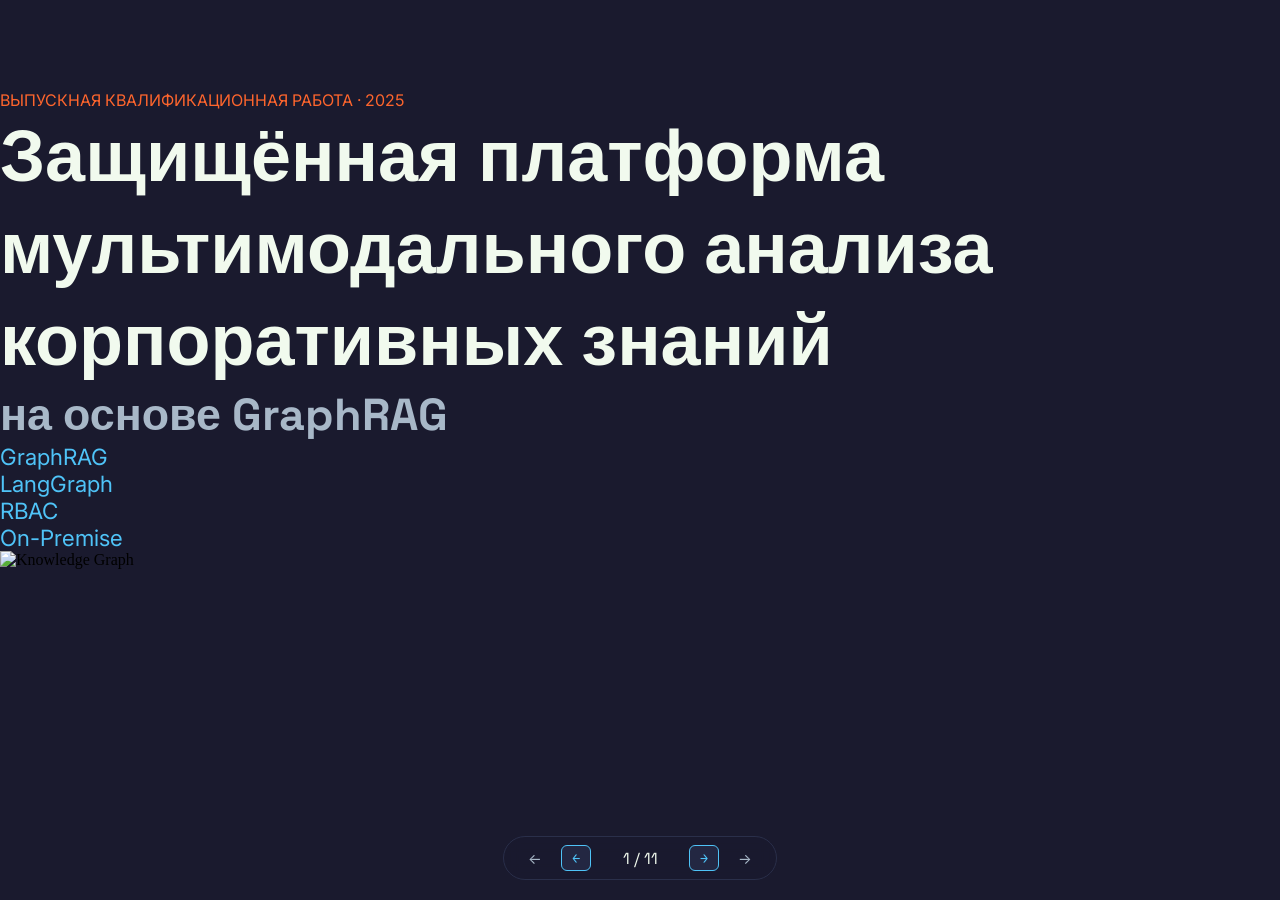
==== presentation/index.html @ 85526e38 "add presentation" ====
<!DOCTYPE html>
<html lang="ru">
<head>
<meta charset="UTF-8">
<meta name="viewport" content="width=device-width, initial-scale=1.0">
<title>GraphRAG Platform — Презентация</title>
<script src="https://cdn.tailwindcss.com"></script>
<script src="https://unpkg.com/lucide@latest"></script>
<script src="https://cdn.jsdelivr.net/npm/chart.js@4.4.1/dist/chart.umd.min.js"></script>
<style>
@import url('https://fonts.googleapis.com/css2?family=Space+Grotesk&family=Inter&family=JetBrains+Mono&display=swap');
.font-space { font-family: 'Space Grotesk', 'Century Gothic', Arial, sans-serif; }
.font-inter { font-family: 'Inter', Arial, 'Helvetica Neue', sans-serif; }
.font-mono { font-family: 'JetBrains Mono', 'Courier New', monospace; }

* { margin: 0; padding: 0; box-sizing: border-box; }
html, body { width: 100%; height: 100%; overflow: hidden; background: #1A1A2E; }

#presentation {
  width: 100vw;
  height: 100vh;
  overflow: hidden;
  position: relative;
}

#slides-track {
  display: flex;
  height: 100%;
  transition: transform 0.45s cubic-bezier(0.25, 0.46, 0.45, 0.94);
  will-change: transform;
}

.slide {
  min-width: 100vw;
  width: 100vw;
  height: 100vh;
  flex-shrink: 0;
  overflow: hidden;
  position: relative;
}

/* Navigation hint */
.nav-hint {
  position: fixed;
  bottom: 20px;
  left: 50%;
  transform: translateX(-50%);
  z-index: 100;
  display: flex;
  gap: 16px;
  align-items: center;
  background: rgba(26, 26, 46, 0.85);
  border: 1px solid #2A2F4A;
  border-radius: 40px;
  padding: 8px 24px;
  backdrop-filter: blur(8px);
  transition: opacity 0.6s;
}
.nav-hint.hidden { opacity: 0; pointer-events: none; }
.nav-hint span {
  font-family: 'Inter', Arial, sans-serif;
  font-size: 0.9rem;
  color: #A8B8C8;
}
.nav-hint .key {
  display: inline-block;
  background: #232742;
  border: 1px solid #4FC3F7;
  border-radius: 6px;
  padding: 3px 10px;
  font-family: 'JetBrains Mono', monospace;
  font-size: 0.85rem;
  color: #4FC3F7;
  margin: 0 3px;
}
.nav-hint .page-indicator {
  font-family: 'Space Grotesk', sans-serif;
  font-size: 1rem;
  color: #F1FAEE;
  min-width: 60px;
  text-align: center;
}

/* Slide-specific styles from original files */

/* Slide 4 (architecture) */
.svc-box { background:#232742; border:1px solid #4FC3F7; border-radius:8px; padding:10px 14px; text-align:center; }
.infra-box { background:#232742; border:1px solid #6B7B8B; border-radius:8px; padding:8px 12px; text-align:center; }
.actor-box { background:#2A2F4A; border:1px solid #A8B8C8; border-radius:8px; padding:8px 16px; text-align:center; }

/* Slide 6 (pipeline) */
.stage { background:#232742; border:1px solid #4FC3F7; border-radius:10px; padding:16px 20px; display:flex; flex-direction:column; gap:8px; align-items:flex-start; }

/* Slide 7 (langgraph) */
.node { background:#232742; border:1px solid #4FC3F7; border-radius:8px; padding:8px 16px; text-align:center; }
.node-yellow { border-color:#FFC300; }
.node-green { border-color:#4ADE80; }
.node-orange { border-color:#FD652D; }
.node-gray { border-color:#6B7B8B; }

/* Responsive scaling for slide content that uses fixed sizes */
.slide-inner {
  width: 100%;
  height: 100%;
  overflow: hidden;
}

/* Scale 1920x1080 content to fit viewport */
@media (min-aspect-ratio: 16/9) {
  .slide-inner.scaled {
    width: calc(100vh * 16 / 9);
    height: 100vh;
    margin: 0 auto;
  }
}
@media (max-aspect-ratio: 16/9) {
  .slide-inner.scaled {
    width: 100vw;
    height: calc(100vw * 9 / 16);
    margin: auto 0;
    position: absolute;
    top: 50%;
    left: 50%;
    transform: translate(-50%, -50%);
  }
}

/* Fade bullets for slide 8 example */
.fade-demo { opacity: 1; transition: opacity 0.3s; }
</style>
</head>
<body>

<div id="presentation">
  <div id="slides-track">

    <!-- ===== SLIDE 1 ===== -->
    <div class="slide">
      <div class="slide-inner scaled relative overflow-hidden flex flex-row" style="background:#1A1A2E">
        <div class="flex flex-col justify-center px-24 gap-8" style="flex:5; background:#1A1A2E">
          <p class="font-inter text-2xl tracking-widest font-bold" style="color:#FD652D">ВЫПУСКНАЯ КВАЛИФИКАЦИОННАЯ РАБОТА · 2025</p>
          <h1 class="font-space font-bold leading-tight" style="font-size:4.5rem; color:#F1FAEE">Защищённая платформа<br>мультимодального анализа<br>корпоративных знаний</h1>
          <h2 class="font-space font-bold" style="font-size:2.8rem; color:#A8B8C8">на основе GraphRAG</h2>
          <div class="flex flex-row gap-4 flex-wrap mt-2">
            <div class="px-5 py-2 rounded-full border font-inter" style="border-color:#4FC3F7;color:#4FC3F7;font-size:1.4rem"><p>GraphRAG</p></div>
            <div class="px-5 py-2 rounded-full border font-inter" style="border-color:#4FC3F7;color:#4FC3F7;font-size:1.4rem"><p>LangGraph</p></div>
            <div class="px-5 py-2 rounded-full border font-inter" style="border-color:#4FC3F7;color:#4FC3F7;font-size:1.4rem"><p>RBAC</p></div>
            <div class="px-5 py-2 rounded-full border font-inter" style="border-color:#4FC3F7;color:#4FC3F7;font-size:1.4rem"><p>On-Premise</p></div>
          </div>
        </div>
        <div style="width:4px; background:#FD652D; flex:none"></div>
        <div class="flex-none overflow-hidden" style="flex:4">
          <img src="https://cdn.abacus.ai/images/13b92483-7d60-4d20-ad0d-fbc3ff12bf0e.png" class="w-full h-full object-cover" alt="Knowledge Graph">
        </div>
      </div>
    </div>

    <!-- ===== SLIDE 2 ===== -->
    <div class="slide">
      <div class="slide-inner scaled relative overflow-hidden flex flex-col" style="background:#1A1A2E">
        <div class="px-20 pt-14 pb-6">
          <p class="font-inter font-bold tracking-widest" style="font-size:1.4rem;color:#FD652D">02 · ПРОБЛЕМАТИКА</p>
          <h1 class="font-space font-bold leading-tight" style="font-size:3.5rem;color:#F1FAEE">Три барьера на пути корпоративного ИИ</h1>
        </div>
        <div class="flex flex-row gap-10 px-20 pb-16 flex-1 min-h-0">
          <div class="flex flex-col flex-1 min-w-0 overflow-hidden rounded-xl" style="background:#232742">
            <div class="flex flex-row items-center gap-4 px-8 py-5" style="background:#FD652D">
              <i data-lucide="brain" style="width:2.2rem;height:2.2rem;color:#1A1A2E"></i>
              <p class="font-space font-bold" style="font-size:1.5rem;color:#1A1A2E">01</p>
            </div>
            <div class="flex flex-col gap-4 p-8 flex-1">
              <h2 class="font-space font-bold" style="font-size:2.2rem;color:#F1FAEE">Галлюцинации LLM</h2>
              <p class="font-space font-bold" style="font-size:3.5rem;color:#FD652D">до 27%</p>
              <p class="font-inter" style="font-size:1.4rem;color:#A8B8C8">некорректных ответов в enterprise-RAG</p>
              <p class="font-inter" style="font-size:1.5rem;color:#A8B8C8">Стандартные LLM генерируют правдоподобный, но фактически неверный контент без опоры на источники.</p>
            </div>
          </div>
          <div class="flex flex-col flex-1 min-w-0 overflow-hidden rounded-xl" style="background:#232742">
            <div class="flex flex-row items-center gap-4 px-8 py-5" style="background:#FFC300">
              <i data-lucide="unlink" style="width:2.2rem;height:2.2rem;color:#1A1A2E"></i>
              <p class="font-space font-bold" style="font-size:1.5rem;color:#1A1A2E">02</p>
            </div>
            <div class="flex flex-col gap-4 p-8 flex-1">
              <h2 class="font-space font-bold" style="font-size:2.2rem;color:#F1FAEE">Потеря контекста в vector-RAG</h2>
              <p class="font-inter font-bold" style="font-size:2.5rem;color:#FFC300">chunks ≠ knowledge</p>
              <p class="font-inter" style="font-size:1.4rem;color:#A8B8C8">семантический поиск рвёт связи между сущностями</p>
              <p class="font-inter" style="font-size:1.5rem;color:#A8B8C8">Документы режутся на чанки, и модель теряет глобальные зависимости между фактами и сущностями.</p>
            </div>
          </div>
          <div class="flex flex-col flex-1 min-w-0 overflow-hidden rounded-xl" style="background:#232742">
            <div class="flex flex-row items-center gap-4 px-8 py-5" style="background:#4ADE80">
              <i data-lucide="shield-alert" style="width:2.2rem;height:2.2rem;color:#1A1A2E"></i>
              <p class="font-space font-bold" style="font-size:1.5rem;color:#1A1A2E">03</p>
            </div>
            <div class="flex flex-col gap-4 p-8 flex-1">
              <h2 class="font-space font-bold" style="font-size:2.2rem;color:#F1FAEE">Безопасность корп. данных</h2>
              <p class="font-inter font-bold" style="font-size:2.2rem;color:#4ADE80">PII + prompt injection</p>
              <p class="font-inter" style="font-size:1.4rem;color:#A8B8C8">утечки и атаки на LLM-системы</p>
              <p class="font-inter" style="font-size:1.5rem;color:#A8B8C8">Облачные LLM недопустимы для банков и промышленности — нужен on-premise + контроль доступа на уровне знаний.</p>
            </div>
          </div>
        </div>
      </div>
    </div>

    <!-- ===== SLIDE 3 ===== -->
    <div class="slide">
      <div class="slide-inner scaled relative overflow-hidden flex flex-col" style="background:#1A1A2E">
        <div class="px-20 pt-12 pb-4">
          <p class="font-inter font-bold tracking-widest" style="font-size:1.4rem;color:#FD652D">03 · РЕШЕНИЕ</p>
          <h1 class="font-space font-bold leading-tight" style="font-size:3.2rem;color:#F1FAEE">Нейро-символический подход + защита по умолчанию</h1>
        </div>
        <div class="flex flex-row items-stretch gap-4 px-16 flex-1 min-h-0 pb-8">
          <div class="flex flex-col flex-1 min-w-0 overflow-hidden rounded-xl" style="background:#232742">
            <div class="w-full py-3 flex items-center justify-center" style="background:#4FC3F7">
              <i data-lucide="network" style="width:2rem;height:2rem;color:#1A1A2E"></i>
            </div>
            <div class="flex flex-col gap-3 p-8 flex-1">
              <p class="font-inter" style="font-size:1.3rem;color:#4FC3F7">01</p>
              <h2 class="font-space font-bold" style="font-size:2.8rem;color:#F1FAEE">GraphRAG</h2>
              <p class="font-inter" style="font-size:1.4rem;color:#A8B8C8">Knowledge Graph + Vector</p>
              <p class="font-inter" style="font-size:1.5rem;color:#A8B8C8;margin-top:1rem">Neo4j хранит сущности и связи, Qdrant — семантику. Ответ опирается на проверяемые узлы.</p>
            </div>
          </div>
          <div class="flex items-center justify-center flex-none px-2">
            <p class="font-space font-bold" style="font-size:4rem;color:#6B7B8B">+</p>
          </div>
          <div class="flex flex-col flex-1 min-w-0 overflow-hidden rounded-xl" style="background:#232742">
            <div class="w-full py-3 flex items-center justify-center" style="background:#4ADE80">
              <i data-lucide="key-round" style="width:2rem;height:2rem;color:#1A1A2E"></i>
            </div>
            <div class="flex flex-col gap-3 p-8 flex-1">
              <p class="font-inter" style="font-size:1.3rem;color:#4ADE80">02</p>
              <h2 class="font-space font-bold" style="font-size:2.8rem;color:#F1FAEE">RBAC</h2>
              <p class="font-inter" style="font-size:1.4rem;color:#A8B8C8">Доступ на уровне узлов графа</p>
              <p class="font-inter" style="font-size:1.5rem;color:#A8B8C8;margin-top:1rem">Каждый node в Neo4j помечен ролью; запрос фильтрует подграф до выполнения LLM.</p>
            </div>
          </div>
          <div class="flex items-center justify-center flex-none px-2">
            <p class="font-space font-bold" style="font-size:4rem;color:#6B7B8B">+</p>
          </div>
          <div class="flex flex-col flex-1 min-w-0 overflow-hidden rounded-xl" style="background:#232742">
            <div class="w-full py-3 flex items-center justify-center" style="background:#FFC300">
              <i data-lucide="shield-check" style="width:2rem;height:2rem;color:#1A1A2E"></i>
            </div>
            <div class="flex flex-col gap-3 p-8 flex-1">
              <p class="font-inter" style="font-size:1.3rem;color:#FFC300">03</p>
              <h2 class="font-space font-bold" style="font-size:2.8rem;color:#F1FAEE">Guardrails</h2>
              <p class="font-inter" style="font-size:1.4rem;color:#A8B8C8">Input + Output контроль</p>
              <p class="font-inter" style="font-size:1.5rem;color:#A8B8C8;margin-top:1rem">PII-redaction, prompt-injection detection, валидация формата ответа.</p>
            </div>
          </div>
          <div class="flex items-center justify-center flex-none px-2">
            <p class="font-space font-bold" style="font-size:4rem;color:#6B7B8B">=</p>
          </div>
          <div class="flex flex-col overflow-hidden rounded-xl" style="flex:1.4;background:#FD652D">
            <div class="flex flex-col gap-4 p-8 flex-1 justify-center items-center text-center">
              <h2 class="font-space font-bold" style="font-size:2.8rem;color:#fff">Проверяемые ответы</h2>
              <p class="font-inter" style="font-size:1.5rem;color:#fff">audit-trail · zero-trust · air-gapped</p>
            </div>
          </div>
        </div>
        <div class="flex flex-row gap-0 px-16 pb-6">
          <div class="flex-1 text-center">
            <p class="font-inter" style="font-size:1.3rem;color:#4FC3F7">→ Решает: галлюцинации</p>
          </div>
          <div class="flex-1 text-center">
            <p class="font-inter" style="font-size:1.3rem;color:#4ADE80">→ Решает: утечки данных</p>
          </div>
          <div class="flex-1 text-center">
            <p class="font-inter" style="font-size:1.3rem;color:#FFC300">→ Решает: атаки на LLM</p>
          </div>
          <div style="flex:1.4"></div>
        </div>
      </div>
    </div>

    <!-- ===== SLIDE 4 ===== -->
    <div class="slide">
      <div class="slide-inner scaled relative overflow-hidden flex flex-col" style="background:#1A1A2E">
        <div class="px-20 pt-10 pb-4">
          <p class="font-inter font-bold tracking-widest" style="font-size:1.4rem;color:#FD652D">04 · АРХИТЕКТУРА · C4 LEVEL 1-2</p>
          <h1 class="font-space font-bold leading-tight" style="font-size:3.2rem;color:#F1FAEE">Микросервисы и интеграция компонентов</h1>
        </div>
        <div class="flex-1 min-h-0 mx-16 mb-8 rounded-xl overflow-hidden flex flex-col gap-6 p-8" style="background:#0E1424">
          <div class="flex flex-row justify-center gap-12">
            <div class="actor-box">
              <p class="font-space font-bold" style="font-size:1.5rem;color:#F1FAEE">Аналитик / Юрист</p>
              <p class="font-inter" style="font-size:1.1rem;color:#A8B8C8">запросы на естественном языке</p>
            </div>
            <div class="actor-box">
              <p class="font-space font-bold" style="font-size:1.5rem;color:#F1FAEE">Администратор</p>
              <p class="font-inter" style="font-size:1.1rem;color:#A8B8C8">управление ролями и данными</p>
            </div>
          </div>
          <div class="flex justify-center">
            <svg width="4" height="30"><line x1="2" y1="0" x2="2" y2="30" stroke="#4FC3F7" stroke-width="2"/><polygon points="-4,25 10,25 2,30" fill="#4FC3F7"/></svg>
          </div>
          <div class="flex flex-col gap-4 rounded-xl p-5" style="border:2px dashed #FD652D">
            <p class="font-space font-bold text-center" style="font-size:1.6rem;color:#FD652D">GraphRAG Platform (FastAPI · LangGraph)</p>
            <div class="grid gap-4" style="grid-template-columns:repeat(6,1fr)">
              <div class="svc-box"><p class="font-space font-bold" style="font-size:1.4rem;color:#F1FAEE">Frontend</p><p class="font-inter" style="font-size:1rem;color:#4FC3F7">React UI</p></div>
              <div class="svc-box"><p class="font-space font-bold" style="font-size:1.4rem;color:#F1FAEE">API Gateway</p><p class="font-inter" style="font-size:1rem;color:#4FC3F7">FastAPI</p></div>
              <div class="svc-box"><p class="font-space font-bold" style="font-size:1.4rem;color:#F1FAEE">LangGraph</p><p class="font-inter" style="font-size:1rem;color:#4FC3F7">stateful agents</p></div>
              <div class="svc-box"><p class="font-space font-bold" style="font-size:1.4rem;color:#F1FAEE">RBAC Service</p><p class="font-inter" style="font-size:1rem;color:#4FC3F7">Cypher filters</p></div>
              <div class="svc-box"><p class="font-space font-bold" style="font-size:1.4rem;color:#F1FAEE">Guardrails</p><p class="font-inter" style="font-size:1rem;color:#4FC3F7">PII · Injection</p></div>
              <div class="svc-box"><p class="font-space font-bold" style="font-size:1.4rem;color:#F1FAEE">Ingestion</p><p class="font-inter" style="font-size:1rem;color:#4FC3F7">chunk · embed · extract</p></div>
            </div>
          </div>
          <div class="flex justify-center">
            <svg width="4" height="30"><line x1="2" y1="0" x2="2" y2="30" stroke="#4FC3F7" stroke-width="2"/><polygon points="-4,25 10,25 2,30" fill="#4FC3F7"/></svg>
          </div>
          <div class="flex flex-row justify-center gap-8">
            <div class="infra-box">
              <p class="font-space font-bold" style="font-size:1.5rem;color:#4FC3F7">Neo4j</p>
              <p class="font-inter" style="font-size:1.1rem;color:#A8B8C8">Knowledge Graph</p>
            </div>
            <div class="infra-box">
              <p class="font-space font-bold" style="font-size:1.5rem;color:#FD652D">Qdrant</p>
              <p class="font-inter" style="font-size:1.1rem;color:#A8B8C8">Vector Store</p>
            </div>
            <div class="infra-box">
              <p class="font-space font-bold" style="font-size:1.5rem;color:#A8B8C8">PostgreSQL</p>
              <p class="font-inter" style="font-size:1.1rem;color:#A8B8C8">Metadata · Users</p>
            </div>
            <div class="infra-box">
              <p class="font-space font-bold" style="font-size:1.5rem;color:#4ADE80">Ollama</p>
              <p class="font-inter" style="font-size:1.1rem;color:#A8B8C8">Qwen 2.5 · bge-m3</p>
            </div>
          </div>
          <div class="flex justify-center">
            <p class="font-inter" style="font-size:1.2rem;color:#6B7B8B">Связи: REST · gRPC · Cypher · async events</p>
          </div>
        </div>
      </div>
    </div>

    <!-- ===== SLIDE 5 ===== -->
    <div class="slide">
      <div class="slide-inner scaled relative overflow-hidden flex flex-col" style="background:#1A1A2E">
        <div class="px-20 pt-10 pb-4">
          <p class="font-inter font-bold tracking-widest" style="font-size:1.4rem;color:#FD652D">05 · ТЕХНИЧЕСКИЙ СТЕК</p>
          <h1 class="font-space font-bold leading-tight" style="font-size:3.2rem;color:#F1FAEE">Выбор продиктован 8GB VRAM и air-gap</h1>
        </div>
        <div class="flex flex-row gap-10 px-16 pb-10 flex-1 min-h-0">
          <div class="flex flex-col flex-none overflow-hidden rounded-xl" style="flex:3">
            <table class="w-full h-full" style="border-collapse:collapse">
              <thead>
                <tr style="background:#232742">
                  <th class="text-left px-6 py-4"><p class="font-space font-bold" style="font-size:1.5rem;color:#F1FAEE">Компонент</p></th>
                  <th class="text-left px-6 py-4"><p class="font-space font-bold" style="font-size:1.5rem;color:#F1FAEE">Выбор</p></th>
                  <th class="text-left px-6 py-4"><p class="font-space font-bold" style="font-size:1.5rem;color:#F1FAEE">Обоснование</p></th>
                </tr>
              </thead>
              <tbody>
                <tr style="border-top:1px solid #2A2F4A">
                  <td class="px-6 py-4"><p class="font-inter" style="font-size:1.4rem;color:#F1FAEE">LLM</p></td>
                  <td class="px-6 py-4"><p class="font-inter" style="font-size:1.3rem;color:#4FC3F7">Qwen 2.5 (7B)</p></td>
                  <td class="px-6 py-4"><p class="font-inter" style="font-size:1.3rem;color:#A8B8C8">русскоязычная, ~4.5 GB VRAM, instruct</p></td>
                </tr>
                <tr style="border-top:1px solid #2A2F4A">
                  <td class="px-6 py-4"><p class="font-inter" style="font-size:1.4rem;color:#F1FAEE">Embeddings</p></td>
                  <td class="px-6 py-4"><p class="font-inter" style="font-size:1.3rem;color:#4FC3F7">bge-m3</p></td>
                  <td class="px-6 py-4"><p class="font-inter" style="font-size:1.3rem;color:#A8B8C8">multilingual, 8192 ctx, top-tier RU</p></td>
                </tr>
                <tr style="border-top:1px solid #2A2F4A">
                  <td class="px-6 py-4"><p class="font-inter" style="font-size:1.4rem;color:#F1FAEE">Inference</p></td>
                  <td class="px-6 py-4"><p class="font-inter" style="font-size:1.3rem;color:#4FC3F7">Ollama</p></td>
                  <td class="px-6 py-4"><p class="font-inter" style="font-size:1.3rem;color:#A8B8C8">локальный сервер, GGUF, REST API</p></td>
                </tr>
                <tr style="border-top:1px solid #2A2F4A">
                  <td class="px-6 py-4"><p class="font-inter" style="font-size:1.4rem;color:#F1FAEE">Graph DB</p></td>
                  <td class="px-6 py-4"><p class="font-inter" style="font-size:1.3rem;color:#4FC3F7">Neo4j 5</p></td>
                  <td class="px-6 py-4"><p class="font-inter" style="font-size:1.3rem;color:#A8B8C8">Cypher, node-level ACL, community ed.</p></td>
                </tr>
                <tr style="border-top:1px solid #2A2F4A">
                  <td class="px-6 py-4"><p class="font-inter" style="font-size:1.4rem;color:#F1FAEE">Vector DB</p></td>
                  <td class="px-6 py-4"><p class="font-inter" style="font-size:1.3rem;color:#4FC3F7">Qdrant</p></td>
                  <td class="px-6 py-4"><p class="font-inter" style="font-size:1.3rem;color:#A8B8C8">on-prem, payload filtering, gRPC</p></td>
                </tr>
                <tr style="border-top:1px solid #2A2F4A">
                  <td class="px-6 py-4"><p class="font-inter" style="font-size:1.4rem;color:#F1FAEE">Orchestration</p></td>
                  <td class="px-6 py-4"><p class="font-inter" style="font-size:1.3rem;color:#4FC3F7">LangGraph</p></td>
                  <td class="px-6 py-4"><p class="font-inter" style="font-size:1.3rem;color:#A8B8C8">stateful, ветвление, human-in-the-loop</p></td>
                </tr>
                <tr style="border-top:1px solid #2A2F4A">
                  <td class="px-6 py-4"><p class="font-inter" style="font-size:1.4rem;color:#F1FAEE">Metadata</p></td>
                  <td class="px-6 py-4"><p class="font-inter" style="font-size:1.3rem;color:#4FC3F7">PostgreSQL</p></td>
                  <td class="px-6 py-4"><p class="font-inter" style="font-size:1.3rem;color:#A8B8C8">users, sessions, audit-log</p></td>
                </tr>
              </tbody>
            </table>
          </div>
          <div class="flex flex-col gap-6 rounded-xl p-8 overflow-hidden" style="flex:2;background:#232742">
            <p class="font-inter font-bold tracking-widest" style="font-size:1.3rem;color:#6B7B8B">ЦЕЛЕВОЕ ЖЕЛЕЗО</p>
            <div>
              <p class="font-space font-bold" style="font-size:4.5rem;color:#FD652D">RTX 4060</p>
              <p class="font-inter" style="font-size:1.5rem;color:#A8B8C8">8 GB GDDR6 · Windows 11</p>
            </div>
            <p class="font-space font-bold" style="font-size:1.6rem;color:#F1FAEE">Распределение VRAM</p>
            <div class="flex flex-col gap-3">
              <div class="flex flex-row rounded overflow-hidden" style="height:40px">
                <div style="flex:56;background:#FD652D"></div>
                <div style="flex:14;background:#4FC3F7"></div>
                <div style="flex:18;background:#FFC300"></div>
                <div style="flex:12;background:#6B7B8B"></div>
              </div>
              <div class="flex flex-row gap-4 flex-wrap">
                <div class="flex flex-row items-center gap-2"><div style="width:14px;height:14px;background:#FD652D;border-radius:2px"></div><p class="font-inter" style="font-size:1.2rem;color:#A8B8C8">Qwen 2.5 7B 56%</p></div>
                <div class="flex flex-row items-center gap-2"><div style="width:14px;height:14px;background:#4FC3F7;border-radius:2px"></div><p class="font-inter" style="font-size:1.2rem;color:#A8B8C8">bge-m3 14%</p></div>
                <div class="flex flex-row items-center gap-2"><div style="width:14px;height:14px;background:#FFC300;border-radius:2px"></div><p class="font-inter" style="font-size:1.2rem;color:#A8B8C8">KV cache 18%</p></div>
                <div class="flex flex-row items-center gap-2"><div style="width:14px;height:14px;background:#6B7B8B;border-radius:2px"></div><p class="font-inter" style="font-size:1.2rem;color:#A8B8C8">Запас / OS 12%</p></div>
              </div>
            </div>
            <p class="font-inter font-bold" style="font-size:1.4rem;color:#4ADE80;margin-top:auto">Полностью offline · zero внешние API</p>
          </div>
        </div>
      </div>
    </div>

    <!-- ===== SLIDE 6 ===== -->
    <div class="slide">
      <div class="slide-inner scaled relative overflow-hidden flex flex-col" style="background:#1A1A2E">
        <div class="px-20 pt-10 pb-6">
          <p class="font-inter font-bold tracking-widest" style="font-size:1.4rem;color:#FD652D">06 · GRAPHRAG PIPELINE</p>
          <h1 class="font-space font-bold leading-tight" style="font-size:3.4rem;color:#F1FAEE">От документа до графа знаний</h1>
        </div>
        <div class="flex-1 min-h-0 px-12 flex flex-col justify-center gap-6">
          <div class="flex flex-row items-center gap-2">
            <div class="stage" style="flex:1">
              <div class="flex flex-row items-center gap-3">
                <i data-lucide="file-text" style="width:2rem;height:2rem;color:#4FC3F7"></i>
                <p class="font-inter" style="font-size:1.2rem;color:#6B7B8B">01</p>
              </div>
              <p class="font-space font-bold" style="font-size:1.8rem;color:#F1FAEE">Документы</p>
              <p class="font-inter" style="font-size:1.2rem;color:#A8B8C8">PDF / DOCX / TXT</p>
              <p class="font-inter" style="font-size:1.2rem;color:#A8B8C8">RusLawOD, RFSD</p>
            </div>
            <svg width="60" height="24" viewBox="0 0 60 24"><line x1="0" y1="12" x2="48" y2="12" stroke="#4FC3F7" stroke-width="2"/><polygon points="42,6 60,12 42,18" fill="#4FC3F7"/></svg>
            <div class="stage" style="flex:1.3">
              <div class="flex flex-row items-center gap-3">
                <i data-lucide="scissors" style="width:2rem;height:2rem;color:#4FC3F7"></i>
                <p class="font-inter" style="font-size:1.2rem;color:#6B7B8B">02</p>
              </div>
              <p class="font-space font-bold" style="font-size:1.8rem;color:#F1FAEE">Chunking + NER/RE</p>
              <p class="font-inter" style="font-size:1.2rem;color:#A8B8C8">semantic chunks</p>
              <p class="font-inter" style="font-size:1.2rem;color:#A8B8C8">entity & relation extraction (LLM)</p>
            </div>
            <div class="flex flex-col gap-2 flex-none">
              <svg width="80" height="80" viewBox="0 0 80 80">
                <line x1="0" y1="40" x2="30" y2="40" stroke="#4FC3F7" stroke-width="2"/>
                <line x1="30" y1="40" x2="30" y2="15" stroke="#4FC3F7" stroke-width="2"/>
                <line x1="30" y1="15" x2="68" y2="15" stroke="#4FC3F7" stroke-width="2"/>
                <polygon points="62,9 80,15 62,21" fill="#4FC3F7"/>
                <line x1="30" y1="40" x2="30" y2="65" stroke="#FD652D" stroke-width="2"/>
                <line x1="30" y1="65" x2="68" y2="65" stroke="#FD652D" stroke-width="2"/>
                <polygon points="62,59 80,65 62,71" fill="#FD652D"/>
              </svg>
            </div>
            <div class="flex flex-col gap-4" style="flex:1.3">
              <div class="stage" style="border-color:#4FC3F7">
                <div class="flex flex-row items-center gap-3">
                  <i data-lucide="network" style="width:1.8rem;height:1.8rem;color:#4FC3F7"></i>
                  <p class="font-inter" style="font-size:1.1rem;color:#6B7B8B">03a</p>
                </div>
                <p class="font-space font-bold" style="font-size:1.6rem;color:#4FC3F7">Neo4j Graph</p>
                <p class="font-inter" style="font-size:1.1rem;color:#A8B8C8">узлы: Документ, Норма, Лицо, Дата</p>
                <p class="font-inter" style="font-size:1.1rem;color:#A8B8C8">рёбра: cites, defines</p>
              </div>
              <div class="stage" style="border-color:#FD652D">
                <div class="flex flex-row items-center gap-3">
                  <i data-lucide="database" style="width:1.8rem;height:1.8rem;color:#FD652D"></i>
                  <p class="font-inter" style="font-size:1.1rem;color:#6B7B8B">03b</p>
                </div>
                <p class="font-space font-bold" style="font-size:1.6rem;color:#FD652D">Qdrant Vectors</p>
                <p class="font-inter" style="font-size:1.1rem;color:#A8B8C8">bge-m3 embeddings</p>
                <p class="font-inter" style="font-size:1.1rem;color:#A8B8C8">payload: doc_id, role_tag</p>
              </div>
            </div>
            <div class="flex-none">
              <svg width="80" height="80" viewBox="0 0 80 80">
                <line x1="0" y1="15" x2="50" y2="15" stroke="#4FC3F7" stroke-width="2"/>
                <line x1="50" y1="15" x2="50" y2="40" stroke="#4ADE80" stroke-width="2"/>
                <line x1="0" y1="65" x2="50" y2="65" stroke="#FD652D" stroke-width="2"/>
                <line x1="50" y1="65" x2="50" y2="40" stroke="#4ADE80" stroke-width="2"/>
                <line x1="50" y1="40" x2="68" y2="40" stroke="#4ADE80" stroke-width="2"/>
                <polygon points="62,34 80,40 62,46" fill="#4ADE80"/>
              </svg>
            </div>
            <div class="stage" style="flex:1.3;border-color:#4ADE80">
              <div class="flex flex-row items-center gap-3">
                <i data-lucide="layers" style="width:2rem;height:2rem;color:#4ADE80"></i>
                <p class="font-inter" style="font-size:1.2rem;color:#6B7B8B">04</p>
              </div>
              <p class="font-space font-bold" style="font-size:1.8rem;color:#4ADE80">Hybrid Retriever</p>
              <p class="font-inter" style="font-size:1.2rem;color:#A8B8C8">Cypher subgraph + top-k semantic</p>
              <p class="font-inter" style="font-size:1.2rem;color:#A8B8C8">→ контекст для LLM</p>
            </div>
          </div>
          <div class="flex flex-row gap-0 mt-4 mx-4 rounded-xl overflow-hidden" style="background:#232742">
            <div class="flex flex-col items-center justify-center py-5 flex-1" style="border-right:1px solid #2A2F4A">
              <p class="font-space font-bold" style="font-size:2.5rem;color:#FD652D">~2.5K</p>
              <p class="font-inter" style="font-size:1.2rem;color:#A8B8C8">документов RusLawOD</p>
            </div>
            <div class="flex flex-col items-center justify-center py-5 flex-1" style="border-right:1px solid #2A2F4A">
              <p class="font-space font-bold" style="font-size:2.5rem;color:#4FC3F7">~48K</p>
              <p class="font-inter" style="font-size:1.2rem;color:#A8B8C8">узлов в графе</p>
            </div>
            <div class="flex flex-col items-center justify-center py-5 flex-1" style="border-right:1px solid #2A2F4A">
              <p class="font-space font-bold" style="font-size:2.5rem;color:#4ADE80">1024</p>
              <p class="font-inter" style="font-size:1.2rem;color:#A8B8C8">dim bge-m3</p>
            </div>
            <div class="flex flex-col items-center justify-center py-5 flex-1">
              <p class="font-space font-bold" style="font-size:2.5rem;color:#FFC300">hybrid</p>
              <p class="font-inter" style="font-size:1.2rem;color:#A8B8C8">retrieval strategy</p>
            </div>
          </div>
        </div>
      </div>
    </div>

    <!-- ===== SLIDE 7 ===== -->
    <div class="slide">
      <div class="slide-inner scaled relative overflow-hidden flex flex-col" style="background:#1A1A2E">
        <div class="px-20 pt-10 pb-6">
          <p class="font-inter font-bold tracking-widest" style="font-size:1.4rem;color:#FD652D">07 · LANGGRAPH ORCHESTRATION</p>
          <h1 class="font-space font-bold leading-tight" style="font-size:3.4rem;color:#F1FAEE">Stateful агенты и граф состояний</h1>
        </div>
        <div class="flex flex-row flex-1 min-h-0 gap-8 px-16 pb-10">
          <div class="flex flex-col justify-center gap-3 overflow-hidden" style="flex:3">
            <div class="flex flex-col items-center gap-2">
              <div class="node node-gray" style="width:280px"><p class="font-space font-bold" style="font-size:1.4rem;color:#A8B8C8">User Query</p></div>
              <svg width="4" height="28"><line x1="2" y1="0" x2="2" y2="28" stroke="#6B7B8B" stroke-width="2"/><polygon points="-3,22 9,22 2,28" fill="#6B7B8B"/></svg>
              <div class="node node-yellow" style="width:300px">
                <p class="font-space font-bold" style="font-size:1.4rem;color:#FFC300">Input Guardrails</p>
                <p class="font-inter" style="font-size:1.1rem;color:#A8B8C8">PII · Injection</p>
              </div>
              <svg width="4" height="28"><line x1="2" y1="0" x2="2" y2="28" stroke="#4FC3F7" stroke-width="2"/><polygon points="-3,22 9,22 2,28" fill="#4FC3F7"/></svg>
              <div class="node" style="width:300px">
                <p class="font-space font-bold" style="font-size:1.4rem;color:#4FC3F7">Router Agent</p>
                <p class="font-inter" style="font-size:1.1rem;color:#A8B8C8">graph vs vector</p>
              </div>
              <div class="flex flex-row items-start gap-8 mt-1">
                <div class="flex flex-col items-center gap-2">
                  <svg width="4" height="22"><line x1="2" y1="0" x2="2" y2="22" stroke="#4ADE80" stroke-width="2"/><polygon points="-3,16 9,16 2,22" fill="#4ADE80"/></svg>
                  <div class="node node-green" style="width:230px">
                    <p class="font-space font-bold" style="font-size:1.3rem;color:#4ADE80">RBAC Filter</p>
                    <p class="font-inter" style="font-size:1rem;color:#A8B8C8">Cypher по ролям</p>
                  </div>
                </div>
                <div class="flex flex-col items-center gap-2">
                  <svg width="4" height="22"><line x1="2" y1="0" x2="2" y2="22" stroke="#4FC3F7" stroke-width="2"/><polygon points="-3,16 9,16 2,22" fill="#4FC3F7"/></svg>
                  <div class="node" style="width:230px">
                    <p class="font-space font-bold" style="font-size:1.3rem;color:#4FC3F7">Hybrid Retriever</p>
                  </div>
                </div>
              </div>
              <svg width="4" height="22"><line x1="2" y1="0" x2="2" y2="22" stroke="#FD652D" stroke-width="2"/><polygon points="-3,16 9,16 2,22" fill="#FD652D"/></svg>
              <div class="node node-orange" style="width:300px">
                <p class="font-space font-bold" style="font-size:1.4rem;color:#FD652D">LLM Generate</p>
                <p class="font-inter" style="font-size:1.1rem;color:#A8B8C8">Qwen 2.5 7B</p>
              </div>
              <svg width="4" height="22"><line x1="2" y1="0" x2="2" y2="22" stroke="#FFC300" stroke-width="2"/><polygon points="-3,16 9,16 2,22" fill="#FFC300"/></svg>
              <div class="node node-yellow" style="width:300px">
                <p class="font-space font-bold" style="font-size:1.4rem;color:#FFC300">Output Guardrails</p>
              </div>
              <svg width="4" height="22"><line x1="2" y1="0" x2="2" y2="22" stroke="#6B7B8B" stroke-width="2"/><polygon points="-3,16 9,16 2,22" fill="#6B7B8B"/></svg>
              <div class="node node-gray" style="width:280px"><p class="font-space font-bold" style="font-size:1.4rem;color:#A8B8C8">Verified Answer</p></div>
            </div>
            <p class="font-inter text-center" style="font-size:1.2rem;color:#6B7B8B">Условные рёбра позволяют повторный retrieval при низкой уверенности</p>
          </div>
          <div class="flex flex-col flex-none overflow-hidden rounded-xl" style="flex:2;background:#0E1424">
            <div class="px-6 py-3" style="border-bottom:1px solid #2A2F4A">
              <p class="font-mono" style="font-size:1.2rem;color:#6B7B8B">orchestrator/graph.py</p>
            </div>
            <div class="flex-1 overflow-hidden p-6">
              <pre class="font-mono" style="font-size:1.15rem;color:#A8B8C8;line-height:1.7"><span style="color:#4FC3F7">graph</span> = StateGraph(AgentState)
<span style="color:#4FC3F7">graph</span>.add_node(<span style="color:#4ADE80">"guard_in"</span>, input_guardrails)
<span style="color:#4FC3F7">graph</span>.add_node(<span style="color:#4ADE80">"router"</span>, router_agent)
<span style="color:#4FC3F7">graph</span>.add_node(<span style="color:#4ADE80">"rbac"</span>, rbac_filter)
<span style="color:#4FC3F7">graph</span>.add_node(<span style="color:#4ADE80">"retrieve"</span>, hybrid_retriever)
<span style="color:#4FC3F7">graph</span>.add_node(<span style="color:#4ADE80">"generate"</span>, llm_generate)
<span style="color:#4FC3F7">graph</span>.add_node(<span style="color:#4ADE80">"guard_out"</span>, output_guardrails)

<span style="color:#4FC3F7">graph</span>.set_entry_point(<span style="color:#4ADE80">"guard_in"</span>)
<span style="color:#4FC3F7">graph</span>.add_edge(<span style="color:#4ADE80">"guard_in"</span>, <span style="color:#4ADE80">"router"</span>)
<span style="color:#4FC3F7">graph</span>.add_conditional_edges(
    <span style="color:#4ADE80">"router"</span>, choose_strategy,
    {<span style="color:#4ADE80">"graph"</span>: <span style="color:#4ADE80">"rbac"</span>, <span style="color:#4ADE80">"vector"</span>: <span style="color:#4ADE80">"retrieve"</span>}
)
<span style="color:#4FC3F7">graph</span>.add_edge(<span style="color:#4ADE80">"rbac"</span>, <span style="color:#4ADE80">"retrieve"</span>)
<span style="color:#4FC3F7">graph</span>.add_edge(<span style="color:#4ADE80">"retrieve"</span>, <span style="color:#4ADE80">"generate"</span>)
<span style="color:#4FC3F7">graph</span>.add_conditional_edges(
    <span style="color:#4ADE80">"generate"</span>, check_confidence,
    {<span style="color:#4ADE80">"low"</span>: <span style="color:#4ADE80">"router"</span>, <span style="color:#4ADE80">"ok"</span>: <span style="color:#4ADE80">"guard_out"</span>}
)
<span style="color:#4FC3F7">graph</span>.add_edge(<span style="color:#4ADE80">"guard_out"</span>, END)</pre>
            </div>
          </div>
        </div>
      </div>
    </div>

    <!-- ===== SLIDE 8 ===== -->
    <div class="slide">
      <div class="slide-inner scaled relative overflow-hidden flex flex-col" style="background:#1A1A2E">
        <div class="px-20 pt-10 pb-6">
          <p class="font-inter font-bold tracking-widest" style="font-size:1.4rem;color:#FD652D">08 · SECURITY</p>
          <h1 class="font-space font-bold leading-tight" style="font-size:3.2rem;color:#F1FAEE">RBAC на узлах графа + двусторонние Guardrails</h1>
        </div>
        <div class="flex flex-row gap-8 px-16 pb-10 flex-1 min-h-0">
          <div class="flex flex-col flex-1 min-w-0 rounded-xl overflow-hidden" style="background:#232742">
            <div class="flex flex-row items-center gap-4 px-8 py-4" style="background:#1A3A2A">
              <i data-lucide="key-round" style="width:2rem;height:2rem;color:#4ADE80"></i>
              <p class="font-space font-bold" style="font-size:1.5rem;color:#4ADE80">NODE-LEVEL RBAC</p>
            </div>
            <div class="flex flex-col gap-4 p-8 flex-1">
              <h2 class="font-space font-bold" style="font-size:2rem;color:#F1FAEE">Доступ ограничен до выполнения LLM</h2>
              <div class="flex flex-col gap-3">
                <div class="flex flex-row gap-3 items-start"><i data-lucide="circle-dot" style="width:1.4rem;height:1.4rem;color:#4ADE80;flex-shrink:0;margin-top:2px"></i><p class="font-inter" style="font-size:1.4rem;color:#A8B8C8">Каждый узел Neo4j имеет свойство <span style="color:#4FC3F7">roles: [str]</span></p></div>
                <div class="flex flex-row gap-3 items-start"><i data-lucide="circle-dot" style="width:1.4rem;height:1.4rem;color:#4ADE80;flex-shrink:0;margin-top:2px"></i><p class="font-inter" style="font-size:1.4rem;color:#A8B8C8">Cypher-запрос фильтрует подграф ролью пользователя</p></div>
                <div class="flex flex-row gap-3 items-start"><i data-lucide="circle-dot" style="width:1.4rem;height:1.4rem;color:#4ADE80;flex-shrink:0;margin-top:2px"></i><p class="font-inter" style="font-size:1.4rem;color:#A8B8C8">LLM никогда не видит запрещённые сущности</p></div>
              </div>
              <div class="rounded-lg p-5 mt-2" style="background:#0E1424">
                <pre class="font-mono" style="font-size:1.2rem;color:#A8B8C8;line-height:1.7"><span style="color:#FFC300">MATCH</span> (d:Document)-[:CONTAINS]->(n:Norm)
<span style="color:#FFC300">WHERE</span> $user_role <span style="color:#FFC300">IN</span> d.roles
  <span style="color:#FFC300">AND</span> $user_role <span style="color:#FFC300">IN</span> n.roles
<span style="color:#FFC300">RETURN</span> n</pre>
              </div>
              <div class="flex flex-row items-center gap-3 mt-2">
                <div class="flex flex-row gap-2">
                  <div class="rounded-full flex items-center justify-center" style="width:36px;height:36px;background:#4ADE80"><p class="font-inter font-bold" style="font-size:0.9rem;color:#1A1A2E">N1</p></div>
                  <div class="rounded-full flex items-center justify-center" style="width:36px;height:36px;background:#4ADE80"><p class="font-inter font-bold" style="font-size:0.9rem;color:#1A1A2E">N2</p></div>
                  <div class="rounded-full flex items-center justify-center" style="width:36px;height:36px;background:#4ADE80"><p class="font-inter font-bold" style="font-size:0.9rem;color:#1A1A2E">N3</p></div>
                  <div class="rounded-full flex items-center justify-center border" style="width:36px;height:36px;background:#232742;border-color:#6B7B8B"><p class="font-inter" style="font-size:1.2rem;color:#6B7B8B">🔒</p></div>
                  <div class="rounded-full flex items-center justify-center border" style="width:36px;height:36px;background:#232742;border-color:#6B7B8B"><p class="font-inter" style="font-size:1.2rem;color:#6B7B8B">🔒</p></div>
                </div>
                <p class="font-inter" style="font-size:1.2rem;color:#6B7B8B">analyst: 3 из 5 узлов · admin: все 5</p>
              </div>
            </div>
          </div>
          <div class="flex flex-col flex-1 min-w-0 gap-6">
            <div class="flex flex-col rounded-xl overflow-hidden flex-1" style="background:#232742">
              <div class="flex flex-row items-center gap-4 px-8 py-4" style="background:#3A3000">
                <i data-lucide="arrow-down-to-line" style="width:2rem;height:2rem;color:#FFC300"></i>
                <p class="font-space font-bold" style="font-size:1.5rem;color:#FFC300">Input Guardrails</p>
              </div>
              <div class="flex flex-col gap-3 p-6 flex-1">
                <div class="flex flex-row gap-3 items-start"><i data-lucide="shield" style="width:1.3rem;height:1.3rem;color:#FFC300;flex-shrink:0;margin-top:3px"></i><p class="font-inter" style="font-size:1.3rem;color:#A8B8C8">PII detection (ФИО, ИНН, паспорт) → redaction</p></div>
                <div class="flex flex-row gap-3 items-start"><i data-lucide="shield" style="width:1.3rem;height:1.3rem;color:#FFC300;flex-shrink:0;margin-top:3px"></i><p class="font-inter" style="font-size:1.3rem;color:#A8B8C8">Prompt injection detection (regex + classifier)</p></div>
                <div class="flex flex-row gap-3 items-start"><i data-lucide="shield" style="width:1.3rem;height:1.3rem;color:#FFC300;flex-shrink:0;margin-top:3px"></i><p class="font-inter" style="font-size:1.3rem;color:#A8B8C8">Token & length validation</p></div>
                <div class="rounded p-3 mt-1" style="background:#0E1424">
                  <p class="font-mono" style="font-size:1.1rem;color:#FFC300">'Игнорируй инструкции...' → <span style="color:#FD652D">BLOCKED</span></p>
                </div>
              </div>
            </div>
            <div class="flex flex-col rounded-xl overflow-hidden flex-1" style="background:#232742">
              <div class="flex flex-row items-center gap-4 px-8 py-4" style="background:#1A3A1A">
                <i data-lucide="arrow-up-from-line" style="width:2rem;height:2rem;color:#4ADE80"></i>
                <p class="font-space font-bold" style="font-size:1.5rem;color:#4ADE80">Output Guardrails</p>
              </div>
              <div class="flex flex-col gap-3 p-6 flex-1">
                <div class="flex flex-row gap-3 items-start"><i data-lucide="check-circle" style="width:1.3rem;height:1.3rem;color:#4ADE80;flex-shrink:0;margin-top:3px"></i><p class="font-inter" style="font-size:1.3rem;color:#A8B8C8">Grounding check vs retrieved subgraph</p></div>
                <div class="flex flex-row gap-3 items-start"><i data-lucide="check-circle" style="width:1.3rem;height:1.3rem;color:#4ADE80;flex-shrink:0;margin-top:3px"></i><p class="font-inter" style="font-size:1.3rem;color:#A8B8C8">PII leak в ответе → redaction</p></div>
                <div class="flex flex-row gap-3 items-start"><i data-lucide="check-circle" style="width:1.3rem;height:1.3rem;color:#4ADE80;flex-shrink:0;margin-top:3px"></i><p class="font-inter" style="font-size:1.3rem;color:#A8B8C8">Schema-валидация JSON-ответа</p></div>
                <div class="rounded p-3 mt-1" style="background:#0E1424">
                  <p class="font-mono" style="font-size:1.1rem;color:#4ADE80">Ответ без источника → <span style="color:#4FC3F7">re-route retrieve</span></p>
                </div>
              </div>
            </div>
          </div>
        </div>
      </div>
    </div>

    <!-- ===== SLIDE 9 ===== -->
    <div class="slide">
      <div class="slide-inner scaled relative overflow-hidden flex flex-col" style="background:#1A1A2E">
        <div class="px-20 pt-10 pb-6">
          <p class="font-inter font-bold tracking-widest" style="font-size:1.4rem;color:#FD652D">9 · OBSERVABILITY</p>
          <h1 class="font-space font-bold leading-tight" style="font-size:3.4rem;color:#F1FAEE">Трассировка, метрики, дашборды</h1>
        </div>
        <div class="flex flex-row gap-6 px-16 flex-none">
          <div class="flex flex-col flex-1 min-w-0 rounded-xl overflow-hidden" style="background:#232742">
            <div class="w-full py-3 px-6" style="background:#4FC3F7">
              <p class="font-space font-bold" style="font-size:1.6rem;color:#1A1A2E">Jaeger</p>
              <p class="font-inter" style="font-size:1rem;color:#1A1A2E">Distributed Traces</p>
            </div>
            <div class="flex flex-col gap-2 p-5">
              <p class="font-inter" style="font-size:1.3rem;color:#A8B8C8">• span: guard_in → router → retrieve → generate</p>
              <p class="font-inter" style="font-size:1.3rem;color:#A8B8C8">• end-to-end latency breakdown</p>
              <p class="font-inter" style="font-size:1.3rem;color:#A8B8C8">• корреляция по trace_id</p>
            </div>
          </div>
          <div class="flex flex-col flex-1 min-w-0 rounded-xl overflow-hidden" style="background:#232742">
            <div class="w-full py-3 px-6" style="background:#FD652D">
              <p class="font-space font-bold" style="font-size:1.6rem;color:#1A1A2E">Prometheus</p>
              <p class="font-inter" style="font-size:1rem;color:#1A1A2E">Metrics</p>
            </div>
            <div class="flex flex-col gap-2 p-5">
              <p class="font-inter" style="font-size:1.3rem;color:#A8B8C8">• request_rate, error_rate</p>
              <p class="font-inter" style="font-size:1.3rem;color:#A8B8C8">• llm_token_per_sec, vram_usage</p>
              <p class="font-inter" style="font-size:1.3rem;color:#A8B8C8">• guardrails_blocked_total</p>
            </div>
          </div>
          <div class="flex flex-col flex-1 min-w-0 rounded-xl overflow-hidden" style="background:#232742">
            <div class="w-full py-3 px-6" style="background:#4ADE80">
              <p class="font-space font-bold" style="font-size:1.6rem;color:#1A1A2E">Grafana</p>
              <p class="font-inter" style="font-size:1rem;color:#1A1A2E">Dashboards</p>
            </div>
            <div class="flex flex-col gap-2 p-5">
              <p class="font-inter" style="font-size:1.3rem;color:#A8B8C8">• SLO: P95 latency < 12s</p>
              <p class="font-inter" style="font-size:1.3rem;color:#A8B8C8">• RBAC denials per role</p>
              <p class="font-inter" style="font-size:1.3rem;color:#A8B8C8">• топ запросов и подграфов</p>
            </div>
          </div>
        </div>
        <div class="flex-1 min-h-0 mx-16 my-6 rounded-xl overflow-hidden flex flex-col" style="background:#232742">
          <div class="px-8 pt-5">
            <p class="font-space font-bold" style="font-size:1.5rem;color:#F1FAEE">P95 Latency — мониторинг в реальном времени</p>
          </div>
          <div class="flex-1 min-h-0 px-6 pb-4">
            <canvas id="latencyChart"></canvas>
          </div>
        </div>
      </div>
    </div>

    <!-- ===== SLIDE 10 ===== -->
    <div class="slide">
      <div class="slide-inner scaled relative overflow-hidden flex flex-col" style="background:#1A1A2E">
        <div class="px-20 pt-10 pb-4">
          <p class="font-inter font-bold tracking-widest" style="font-size:1.4rem;color:#FD652D">10 · PERFORMANCE</p>
          <h1 class="font-space font-bold leading-tight" style="font-size:3.2rem;color:#F1FAEE">Измерено на целевом железе</h1>
        </div>
        <div class="flex flex-row px-16 gap-0 my-4">
          <div class="flex flex-col items-center justify-center flex-1 py-5" style="border-right:1px solid #2A2F4A">
            <p class="font-space font-bold" style="font-size:3.8rem;color:#FD652D">7.2 GB</p>
            <p class="font-inter" style="font-size:1.4rem;color:#A8B8C8">пик VRAM</p>
          </div>
          <div class="flex flex-col items-center justify-center flex-1 py-5" style="border-right:1px solid #2A2F4A">
            <p class="font-space font-bold" style="font-size:3.8rem;color:#4FC3F7">10.4 с</p>
            <p class="font-inter" style="font-size:1.4rem;color:#A8B8C8">P95 end-to-end</p>
          </div>
          <div class="flex flex-col items-center justify-center flex-1 py-5">
            <p class="font-space font-bold" style="font-size:3.8rem;color:#4ADE80">28 tok/s</p>
            <p class="font-inter" style="font-size:1.4rem;color:#A8B8C8">генерация T-lite Q4_K_M</p>
          </div>
        </div>
        <div class="flex flex-row gap-8 px-16 pb-10 flex-1 min-h-0">
          <div class="flex flex-col flex-1 min-w-0 rounded-xl p-6 overflow-hidden" style="background:#232742">
            <p class="font-space font-bold" style="font-size:1.5rem;color:#F1FAEE;margin-bottom:8px">Использование VRAM (8 GB)</p>
            <div class="flex-1 min-h-0">
              <canvas id="donutChart"></canvas>
            </div>
          </div>
          <div class="flex flex-col flex-1 min-w-0 rounded-xl p-6 overflow-hidden" style="background:#232742">
            <p class="font-space font-bold" style="font-size:1.5rem;color:#F1FAEE;margin-bottom:8px">Задержка по стадиям пайплайна (~10.4 с итого)</p>
            <div class="flex-1 min-h-0">
              <canvas id="latencyBar"></canvas>
            </div>
          </div>
        </div>
      </div>
    </div>

    <!-- ===== SLIDE 11 ===== -->
    <div class="slide">
      <div class="slide-inner scaled relative overflow-hidden flex flex-col" style="background:#1A1A2E">
        <div class="px-20 pt-10 pb-6">
          <p class="font-inter font-bold tracking-widest" style="font-size:1.4rem;color:#FD652D">11 · ДОСТИЖЕНИЯ</p>
          <h1 class="font-space font-bold leading-tight" style="font-size:3.4rem;color:#F1FAEE">Все требования ТЗ выполнены</h1>
        </div>
        <div class="flex flex-row gap-10 px-16 pb-10 flex-1 min-h-0">
          <div class="flex flex-col gap-0 overflow-hidden" style="flex:3">
            <div class="grid gap-0" style="grid-template-columns:1fr 1fr;grid-template-rows:repeat(5,1fr)">
              <div class="flex flex-row items-center gap-4 py-5" style="border-bottom:1px solid #2A2F4A;padding-right:20px">
                <i data-lucide="check-circle-2" style="width:2rem;height:2rem;color:#4ADE80;flex-shrink:0"></i>
                <p class="font-inter" style="font-size:1.4rem;color:#F1FAEE">GraphRAG pipeline (Neo4j + Qdrant)</p>
              </div>
              <div class="flex flex-row items-center gap-4 py-5" style="border-bottom:1px solid #2A2F4A;padding-left:20px;border-left:1px solid #2A2F4A">
                <i data-lucide="check-circle-2" style="width:2rem;height:2rem;color:#4ADE80;flex-shrink:0"></i>
                <p class="font-inter" style="font-size:1.4rem;color:#F1FAEE">LangGraph stateful orchestration</p>
              </div>
              <div class="flex flex-row items-center gap-4 py-5" style="border-bottom:1px solid #2A2F4A;padding-right:20px">
                <i data-lucide="check-circle-2" style="width:2rem;height:2rem;color:#4ADE80;flex-shrink:0"></i>
                <p class="font-inter" style="font-size:1.4rem;color:#F1FAEE">Node-level RBAC в Neo4j</p>
              </div>
              <div class="flex flex-row items-center gap-4 py-5" style="border-bottom:1px solid #2A2F4A;padding-left:20px;border-left:1px solid #2A2F4A">
                <i data-lucide="check-circle-2" style="width:2rem;height:2rem;color:#4ADE80;flex-shrink:0"></i>
                <p class="font-inter" style="font-size:1.4rem;color:#F1FAEE">Input/Output Guardrails (PII, injection)</p>
              </div>
              <div class="flex flex-row items-center gap-4 py-5" style="border-bottom:1px solid #2A2F4A;padding-right:20px">
                <i data-lucide="check-circle-2" style="width:2rem;height:2rem;color:#4ADE80;flex-shrink:0"></i>
                <p class="font-inter" style="font-size:1.4rem;color:#F1FAEE">On-premise / air-gapped (Ollama)</p>
              </div>
              <div class="flex flex-row items-center gap-4 py-5" style="border-bottom:1px solid #2A2F4A;padding-left:20px;border-left:1px solid #2A2F4A">
                <i data-lucide="check-circle-2" style="width:2rem;height:2rem;color:#4ADE80;flex-shrink:0"></i>
                <p class="font-inter" style="font-size:1.4rem;color:#F1FAEE">Поддержка русского языка</p>
              </div>
              <div class="flex flex-row items-center gap-4 py-5" style="border-bottom:1px solid #2A2F4A;padding-right:20px">
                <i data-lucide="check-circle-2" style="width:2rem;height:2rem;color:#4ADE80;flex-shrink:0"></i>
                <p class="font-inter" style="font-size:1.4rem;color:#F1FAEE">Работа на RTX 4060 8GB</p>
              </div>
              <div class="flex flex-row items-center gap-4 py-5" style="border-bottom:1px solid #2A2F4A;padding-left:20px;border-left:1px solid #2A2F4A">
                <i data-lucide="check-circle-2" style="width:2rem;height:2rem;color:#4ADE80;flex-shrink:0"></i>
                <p class="font-inter" style="font-size:1.4rem;color:#F1FAEE">41 автоматический тест</p>
              </div>
              <div class="flex flex-row items-center gap-4 py-5" style="padding-right:20px">
                <i data-lucide="check-circle-2" style="width:2rem;height:2rem;color:#4ADE80;flex-shrink:0"></i>
                <p class="font-inter" style="font-size:1.4rem;color:#F1FAEE">Observability: Jaeger + Prometheus + Grafana</p>
              </div>
              <div class="flex flex-row items-center gap-4 py-5" style="padding-left:20px;border-left:1px solid #2A2F4A">
                <i data-lucide="check-circle-2" style="width:2rem;height:2rem;color:#4ADE80;flex-shrink:0"></i>
                <p class="font-inter" style="font-size:1.4rem;color:#F1FAEE">Frontend для конечных пользователей</p>
              </div>
            </div>
          </div>
          <div class="flex flex-col gap-6 rounded-xl p-8 overflow-hidden" style="flex:2;background:#232742">
            <p class="font-inter font-bold tracking-widest" style="font-size:1.2rem;color:#6B7B8B">СЕКТОРА ПРИМЕНЕНИЯ</p>
            <div class="flex flex-col gap-6 flex-1">
              <div class="flex flex-row items-center gap-5">
                <i data-lucide="landmark" style="width:3rem;height:3rem;color:#4FC3F7;flex-shrink:0"></i>
                <div>
                  <p class="font-space font-bold" style="font-size:2rem;color:#F1FAEE">Банки</p>
                  <p class="font-inter" style="font-size:1.3rem;color:#A8B8C8">compliance, 115-ФЗ, внутренние политики</p>
                </div>
              </div>
              <div class="flex flex-row items-center gap-5">
                <i data-lucide="factory" style="width:3rem;height:3rem;color:#FFC300;flex-shrink:0"></i>
                <div>
                  <p class="font-space font-bold" style="font-size:2rem;color:#F1FAEE">Промышленность</p>
                  <p class="font-inter" style="font-size:1.3rem;color:#A8B8C8">регламенты, ТУ, нормативная база</p>
                </div>
              </div>
              <div class="flex flex-row items-center gap-5">
                <i data-lucide="scale" style="width:3rem;height:3rem;color:#4ADE80;flex-shrink:0"></i>
                <div>
                  <p class="font-space font-bold" style="font-size:2rem;color:#F1FAEE">Юр. департаменты</p>
                  <p class="font-inter" style="font-size:1.3rem;color:#A8B8C8">анализ судебной практики, RusLawOD</p>
                </div>
              </div>
            </div>
            <p class="font-inter font-bold" style="font-size:1.3rem;color:#FD652D">Общее: закрытый контур, чувствительные данные, аудит</p>
          </div>
        </div>
      </div>
    </div>
  </div><!-- /#slides-track -->

  <!-- Navigation hint bar -->
  <div class="nav-hint" id="navHint">
    <span>←</span>
    <span class="key">←</span>
    <span class="page-indicator" id="pageIndicator">1 / 11</span>
    <span class="key">→</span>
    <span>→</span>
  </div>
</div>

<script>
(function() {
  const track = document.getElementById('slides-track');
  const hint = document.getElementById('navHint');
  const indicator = document.getElementById('pageIndicator');
  const totalSlides = 11;
  let currentSlide = 0;
  let hintTimer = null;

  function goToSlide(index) {
    if (index < 0) index = 0;
    if (index >= totalSlides) index = totalSlides - 1;
    currentSlide = index;
    track.style.transform = `translateX(-${currentSlide * 100}vw)`;
    indicator.textContent = `${currentSlide + 1} / ${totalSlides}`;
    showHint();
    initChartsForSlide(currentSlide);
  }

  function showHint() {
    hint.classList.remove('hidden');
    if (hintTimer) clearTimeout(hintTimer);
    hintTimer = setTimeout(() => {
      hint.classList.add('hidden');
    }, 3000);
  }

  function initChartsForSlide(index) {
    // Slide 9: latencyChart
    if (index === 8) {
      const canvas = document.getElementById('latencyChart');
      if (canvas && !canvas._chartInitialized) {
        canvas._chartInitialized = true;
        new Chart(canvas, {
          type: 'line',
          data: {
            labels: ['00:00','02:00','04:00','06:00','08:00','10:00','12:00','14:00','16:00','18:00'],
            datasets: [{
              label: 'P95 latency, сек',
              data: [11.2, 10.4, 9.8, 12.1, 14.3, 11.7, 10.9, 9.6, 10.2, 11.0],
              borderColor: '#FD652D',
              backgroundColor: '#2A2F4A',
              fill: true,
              tension: 0.4,
              pointBackgroundColor: '#FD652D',
              pointRadius: 5
            }]
          },
          options: {
            animation: false,
            responsive: true,
            maintainAspectRatio: false,
            plugins: {
              legend: { labels: { color: '#A8B8C8', font: { size: 14 } } }
            },
            scales: {
              x: { ticks: { color: '#A8B8C8', font: { size: 13 } }, grid: { color: '#2A2F4A' } },
              y: { ticks: { color: '#A8B8C8', font: { size: 13 } }, grid: { color: '#2A2F4A' }, min: 8, max: 16 }
            }
          }
        });
      }
    }
    // Slide 10: donutChart + latencyBar
    if (index === 9) {
      const donutCanvas = document.getElementById('donutChart');
      if (donutCanvas && !donutCanvas._chartInitialized) {
        donutCanvas._chartInitialized = true;
        new Chart(donutCanvas, {
          type: 'doughnut',
          data: {
            labels: ['Qwen 2.5 (7B)', 'bge-m3', 'KV cache', 'Запас / OS'],
            datasets: [{
              data: [4.5, 1.1, 1.4, 1.0],
              backgroundColor: ['#FD652D','#4FC3F7','#FFC300','#6B7B8B'],
              borderWidth: 0
            }]
          },
          options: {
            animation: false,
            responsive: true,
            maintainAspectRatio: false,
            plugins: {
              legend: { position: 'bottom', labels: { color: '#A8B8C8', font: { size: 14 }, padding: 14 } },
              tooltip: { callbacks: { label: ctx => ctx.label + ': ' + ctx.raw + ' GB' } }
            },
            cutout: '60%'
          }
        });
      }
      const barCanvas = document.getElementById('latencyBar');
      if (barCanvas && !barCanvas._chartInitialized) {
        barCanvas._chartInitialized = true;
        new Chart(barCanvas, {
          type: 'bar',
          data: {
            labels: ['Guard_in','Router','RBAC+Retrieve','LLM Generate','Guard_out'],
            datasets: [{
              label: 'мс',
              data: [120, 80, 1400, 8500, 300],
              backgroundColor: ['#FFC300','#4FC3F7','#4ADE80','#FD652D','#FFC300'],
              borderRadius: 4
            }]
          },
          options: {
            animation: false,
            responsive: true,
            maintainAspectRatio: false,
            plugins: {
              legend: { display: false },
              tooltip: { callbacks: { label: ctx => ctx.raw + ' мс' } }
            },
            scales: {
              x: { ticks: { color: '#A8B8C8', font: { size: 13 } }, grid: { color: '#2A2F4A' } },
              y: { ticks: { color: '#A8B8C8', font: { size: 13 } }, grid: { color: '#2A2F4A' }, title: { display: true, text: 'мс', color: '#A8B8C8' } }
            }
          }
        });
      }
    }
  }

  // Keyboard navigation
  document.addEventListener('keydown', function(e) {
    if (e.key === 'ArrowRight' || e.key === 'ArrowDown' || e.key === ' ') {
      e.preventDefault();
      goToSlide(currentSlide + 1);
    } else if (e.key === 'ArrowLeft' || e.key === 'ArrowUp') {
      e.preventDefault();
      goToSlide(currentSlide - 1);
    } else if (e.key === 'Home') {
      e.preventDefault();
      goToSlide(0);
    } else if (e.key === 'End') {
      e.preventDefault();
      goToSlide(totalSlides - 1);
    }
  });

  // Touch swipe support
  let touchStartX = 0;
  let touchStartY = 0;
  document.addEventListener('touchstart', function(e) {
    touchStartX = e.touches[0].clientX;
    touchStartY = e.touches[0].clientY;
  });
  document.addEventListener('touchend', function(e) {
    const dx = e.changedTouches[0].clientX - touchStartX;
    const dy = e.changedTouches[0].clientY - touchStartY;
    if (Math.abs(dx) > Math.abs(dy) && Math.abs(dx) > 50) {
      if (dx < 0) goToSlide(currentSlide + 1);
      else goToSlide(currentSlide - 1);
    }
  });

  // Click on nav hint
  hint.addEventListener('click', function(e) {
    const rect = hint.getBoundingClientRect();
    const midX = rect.left + rect.width / 2;
    if (e.clientX < midX) goToSlide(currentSlide - 1);
    else goToSlide(currentSlide + 1);
  });

  // Initialize lucide icons on first slide
  lucide.createIcons();

  // Initialize first slide charts if applicable
  initChartsForSlide(0);

  // Show hint briefly on load
  showHint();
})();
</script>

</body>
</html>
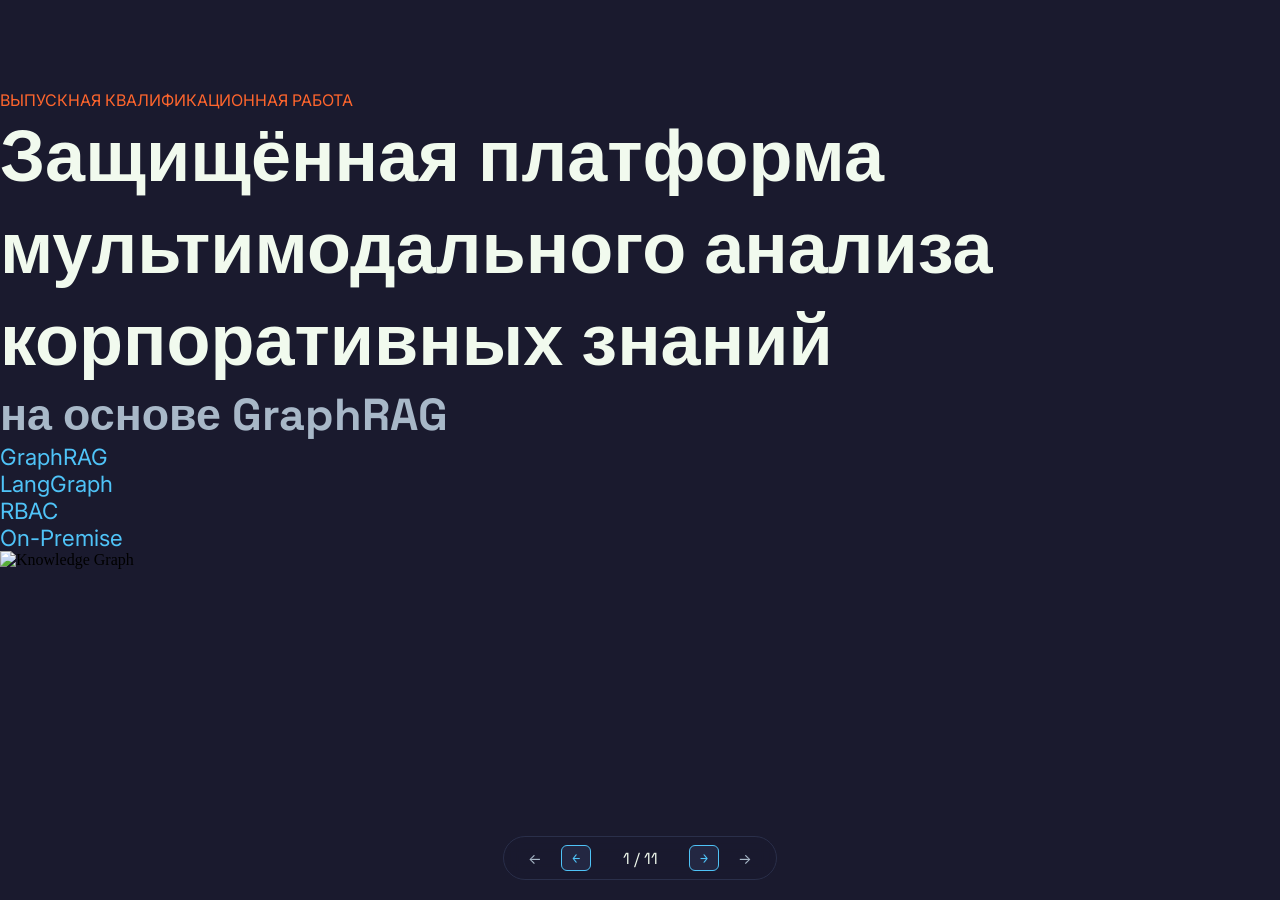
==== commit 864f5d98: "FF" ====
--- a/presentation/index.html
+++ b/presentation/index.html
@@ -138,7 +138,7 @@
     <div class="slide">
       <div class="slide-inner scaled relative overflow-hidden flex flex-row" style="background:#1A1A2E">
         <div class="flex flex-col justify-center px-24 gap-8" style="flex:5; background:#1A1A2E">
-          <p class="font-inter text-2xl tracking-widest font-bold" style="color:#FD652D">ВЫПУСКНАЯ КВАЛИФИКАЦИОННАЯ РАБОТА · 2025</p>
+          <p class="font-inter text-2xl tracking-widest font-bold" style="color:#FD652D">ВЫПУСКНАЯ КВАЛИФИКАЦИОННАЯ РАБОТА</p>
           <h1 class="font-space font-bold leading-tight" style="font-size:4.5rem; color:#F1FAEE">Защищённая платформа<br>мультимодального анализа<br>корпоративных знаний</h1>
           <h2 class="font-space font-bold" style="font-size:2.8rem; color:#A8B8C8">на основе GraphRAG</h2>
           <div class="flex flex-row gap-4 flex-wrap mt-2">
@@ -677,7 +677,7 @@
     <div class="slide">
       <div class="slide-inner scaled relative overflow-hidden flex flex-col" style="background:#1A1A2E">
         <div class="px-20 pt-10 pb-6">
-          <p class="font-inter font-bold tracking-widest" style="font-size:1.4rem;color:#FD652D">9 · OBSERVABILITY</p>
+          <p class="font-inter font-bold tracking-widest" style="font-size:1.4rem;color:#FD652D">09 · OBSERVABILITY</p>
           <h1 class="font-space font-bold leading-tight" style="font-size:3.4rem;color:#F1FAEE">Трассировка, метрики, дашборды</h1>
         </div>
         <div class="flex flex-row gap-6 px-16 flex-none">
@@ -744,7 +744,7 @@
           </div>
           <div class="flex flex-col items-center justify-center flex-1 py-5">
             <p class="font-space font-bold" style="font-size:3.8rem;color:#4ADE80">28 tok/s</p>
-            <p class="font-inter" style="font-size:1.4rem;color:#A8B8C8">генерация T-lite Q4_K_M</p>
+            <p class="font-inter" style="font-size:1.4rem;color:#A8B8C8">генерация qwen2.5:7b Q4_K_M</p>
           </div>
         </div>
         <div class="flex flex-row gap-8 px-16 pb-10 flex-1 min-h-0">
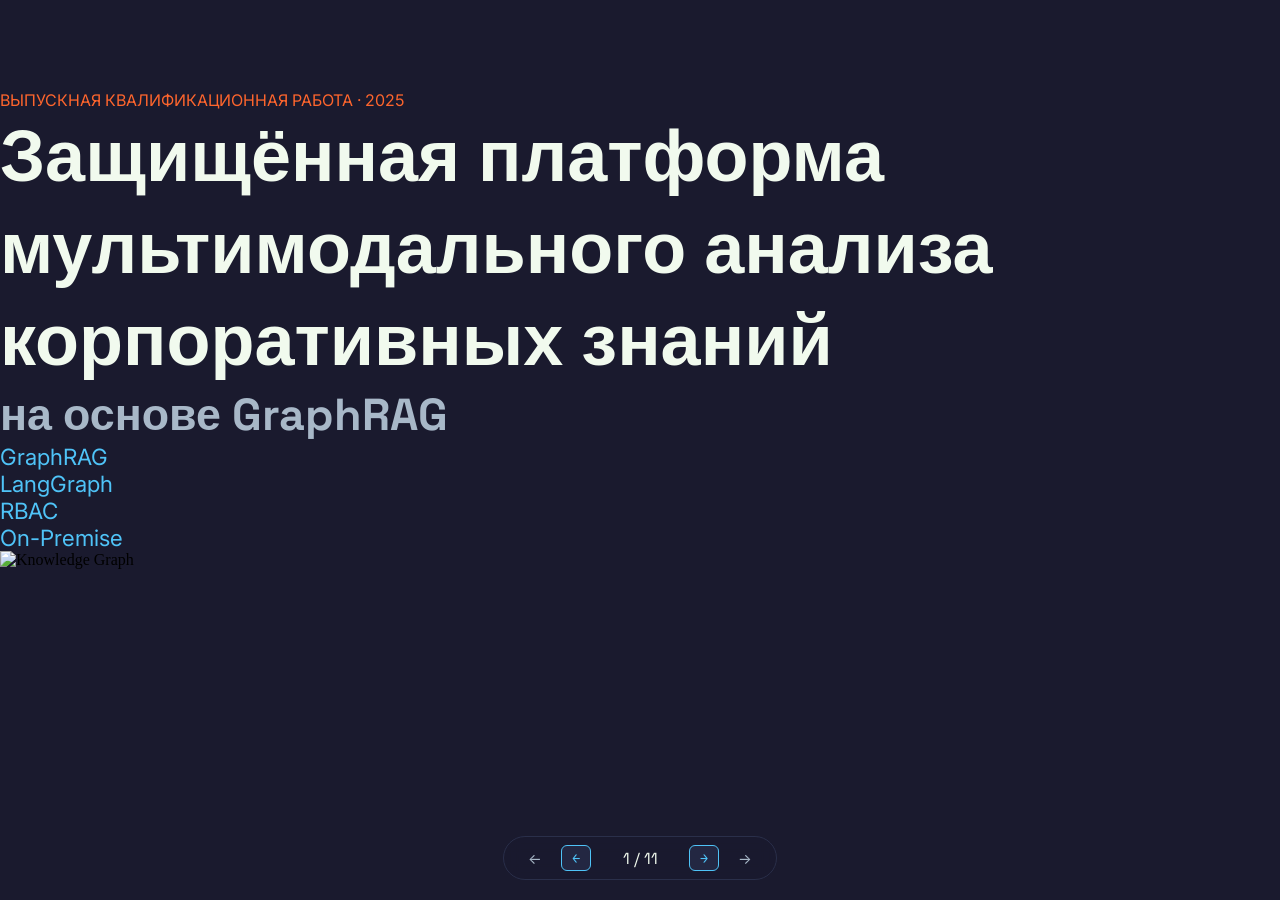
==== commit cbfb99b4: "Initial_commit" ====
--- a/presentation/index.html
+++ b/presentation/index.html
@@ -138,7 +138,7 @@
     <div class="slide">
       <div class="slide-inner scaled relative overflow-hidden flex flex-row" style="background:#1A1A2E">
         <div class="flex flex-col justify-center px-24 gap-8" style="flex:5; background:#1A1A2E">
-          <p class="font-inter text-2xl tracking-widest font-bold" style="color:#FD652D">ВЫПУСКНАЯ КВАЛИФИКАЦИОННАЯ РАБОТА</p>
+          <p class="font-inter text-2xl tracking-widest font-bold" style="color:#FD652D">ВЫПУСКНАЯ КВАЛИФИКАЦИОННАЯ РАБОТА · 2025</p>
           <h1 class="font-space font-bold leading-tight" style="font-size:4.5rem; color:#F1FAEE">Защищённая платформа<br>мультимодального анализа<br>корпоративных знаний</h1>
           <h2 class="font-space font-bold" style="font-size:2.8rem; color:#A8B8C8">на основе GraphRAG</h2>
           <div class="flex flex-row gap-4 flex-wrap mt-2">
@@ -677,7 +677,7 @@
     <div class="slide">
       <div class="slide-inner scaled relative overflow-hidden flex flex-col" style="background:#1A1A2E">
         <div class="px-20 pt-10 pb-6">
-          <p class="font-inter font-bold tracking-widest" style="font-size:1.4rem;color:#FD652D">09 · OBSERVABILITY</p>
+          <p class="font-inter font-bold tracking-widest" style="font-size:1.4rem;color:#FD652D">9 · OBSERVABILITY</p>
           <h1 class="font-space font-bold leading-tight" style="font-size:3.4rem;color:#F1FAEE">Трассировка, метрики, дашборды</h1>
         </div>
         <div class="flex flex-row gap-6 px-16 flex-none">
@@ -744,7 +744,7 @@
           </div>
           <div class="flex flex-col items-center justify-center flex-1 py-5">
             <p class="font-space font-bold" style="font-size:3.8rem;color:#4ADE80">28 tok/s</p>
-            <p class="font-inter" style="font-size:1.4rem;color:#A8B8C8">генерация qwen2.5:7b Q4_K_M</p>
+            <p class="font-inter" style="font-size:1.4rem;color:#A8B8C8">генерация T-lite Q4_K_M</p>
           </div>
         </div>
         <div class="flex flex-row gap-8 px-16 pb-10 flex-1 min-h-0">
